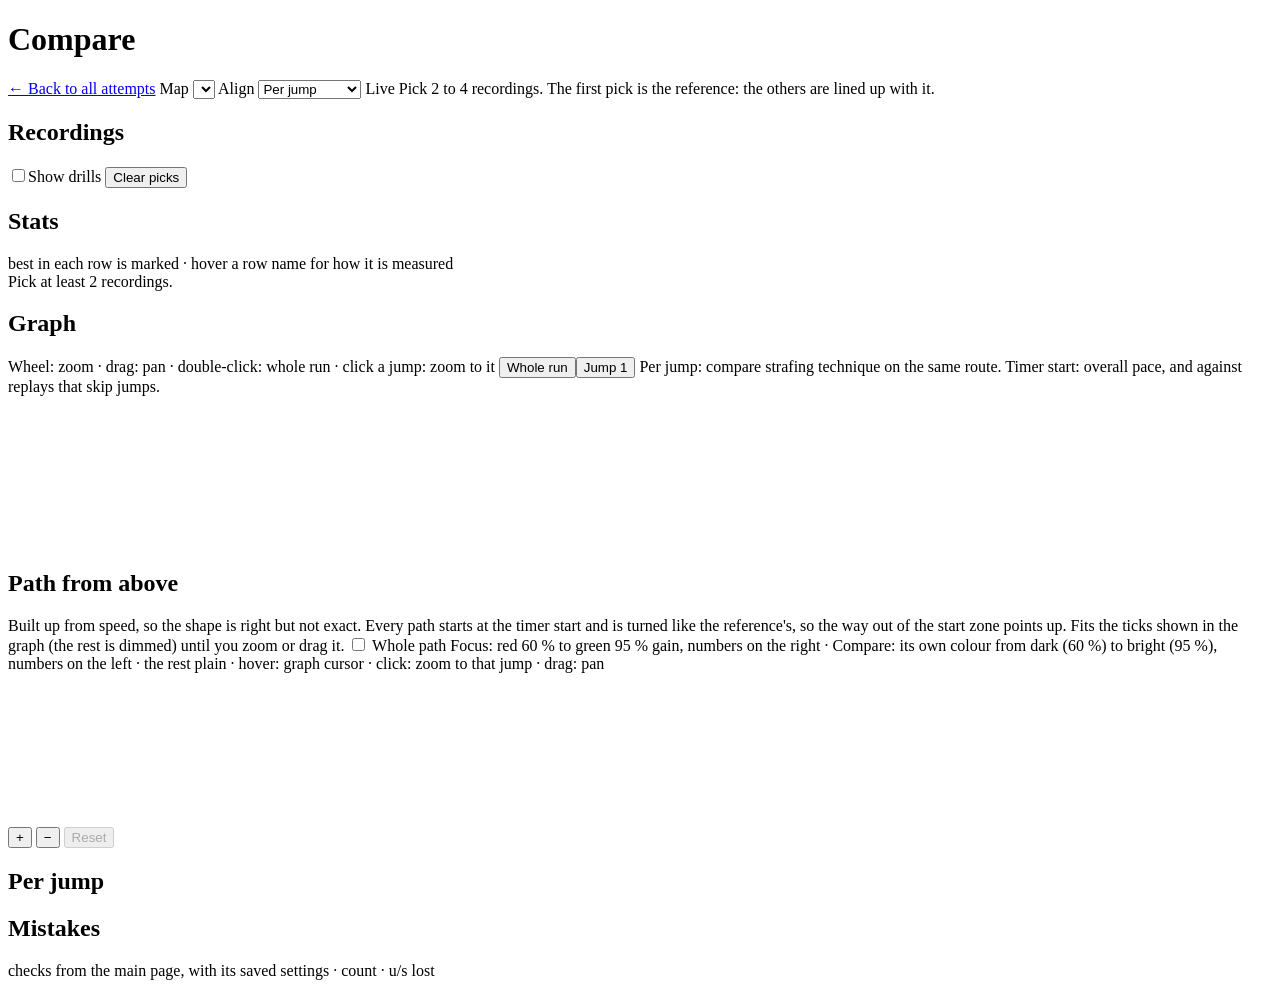
==== viewer/static/compare.html @ f0e8fb43 "feat(viewer): gain colour and jump numbers on comparison paths Ghost path shades pink by gain %; /co" ====
<!DOCTYPE html>
<html lang="en">
<head>
<meta charset="utf-8">
<title>Compare · Strafe Review</title>
<link rel="stylesheet" href="/static/style.css">
<link rel="stylesheet" href="/static/drill.css">
<link rel="stylesheet" href="/static/compare.css">
</head>
<body class="drill compare">
<header id="bar">
	<h1>Compare</h1>
	<a class="btn back" href="/">← Back to all attempts</a>
	<label>Map <select id="map"></select></label>
	<label>Align <select id="align" title="How the others are lined up with the reference (the first pick). Per jump: compare strafing technique on the same route. Timer start: overall pace, and against replays that skip jumps.">
		<option value="jump">Per jump</option>
		<option value="timer">On timer start</option>
	</select></label>
	<span id="live" class="live off" title="The recording list updates by itself the moment an attempt is saved">Live</span>
	<span class="hint">Pick 2 to 4 recordings. The first pick is the reference: the others are lined up with it.</span>
</header>
<main id="cmp-main">
	<section id="picker">
		<div class="sec-head"><h2>Recordings</h2><span id="pick-sum" class="muted"></span>
			<label class="drill-toggle"><input type="checkbox" id="show-drills"><span>Show drills</span></label>
			<button id="clear">Clear picks</button></div>
		<div id="pick-list"></div>
	</section>
	<section id="stats">
		<div class="sec-head"><h2>Stats</h2><span class="muted">best in each row is marked · hover a row name for how it is measured</span></div>
		<div id="stats-body" class="muted">Pick at least 2 recordings.</div>
	</section>
	<section id="graph">
		<div class="sec-head"><h2>Graph</h2>
			<span class="muted">Wheel: zoom · drag: pan · double-click: whole run · click a jump: zoom to it</span>
			<button id="whole">Whole run</button><button id="jump1">Jump 1</button>
			<span class="align-tip">Per jump: compare strafing technique on the same route. Timer start: overall pace, and against replays that skip jumps.</span></div>
		<div id="legend"></div>
		<div id="readout" class="readout"></div>
		<div id="plot"><canvas id="base"></canvas><canvas id="over"></canvas></div>
	</section>
	<section id="path-sec">
		<div class="sec-head">
			<h2>Path from above</h2>
			<span id="path-dist" class="path-dist" title="Horizontal distance from the timer start to the run end (teleports add nothing)"></span>
			<span class="muted">Built up from speed, so the shape is right but not exact. Every path starts at the timer start and is turned like the reference's, so the way out of the start zone points up. Fits the ticks shown in the graph (the rest is dimmed) until you zoom or drag it.</span>
			<label class="cmp" title="Fit the whole paths instead of the ticks shown in the graph"><input type="checkbox" id="path-whole"> Whole path</label>
			<span class="hint">Focus: red 60 % to green 95 % gain, numbers on the right · Compare: its own colour from dark (60 %) to bright (95 %), numbers on the left · the rest plain · hover: graph cursor · click: zoom to that jump · drag: pan</span>
		</div>
		<div id="path-roles"></div>
		<div id="path-box">
			<canvas id="path-base"></canvas>
			<canvas id="path-over"></canvas>
			<div class="path-zoom">
				<button id="path-in" title="Zoom in">+</button>
				<button id="path-out" title="Zoom out">−</button>
				<button id="path-reset" title="Back to the fit (follows the graph again)" disabled>Reset</button>
			</div>
		</div>
	</section>
	<section id="perjump">
		<div class="sec-head"><h2>Per jump</h2><span id="pj-note" class="muted"></span></div>
		<div id="pj-body"></div>
	</section>
	<section id="mist">
		<div class="sec-head"><h2>Mistakes</h2><span class="muted">checks from the main page, with its saved settings · count · u/s lost</span></div>
		<div id="mist-body"></div>
	</section>
</main>
<script src="/static/data.js"></script>
<script src="/static/checks.js"></script>
<script src="/static/stats.js"></script>
<script src="/static/compare.js"></script>
</body>
</html>
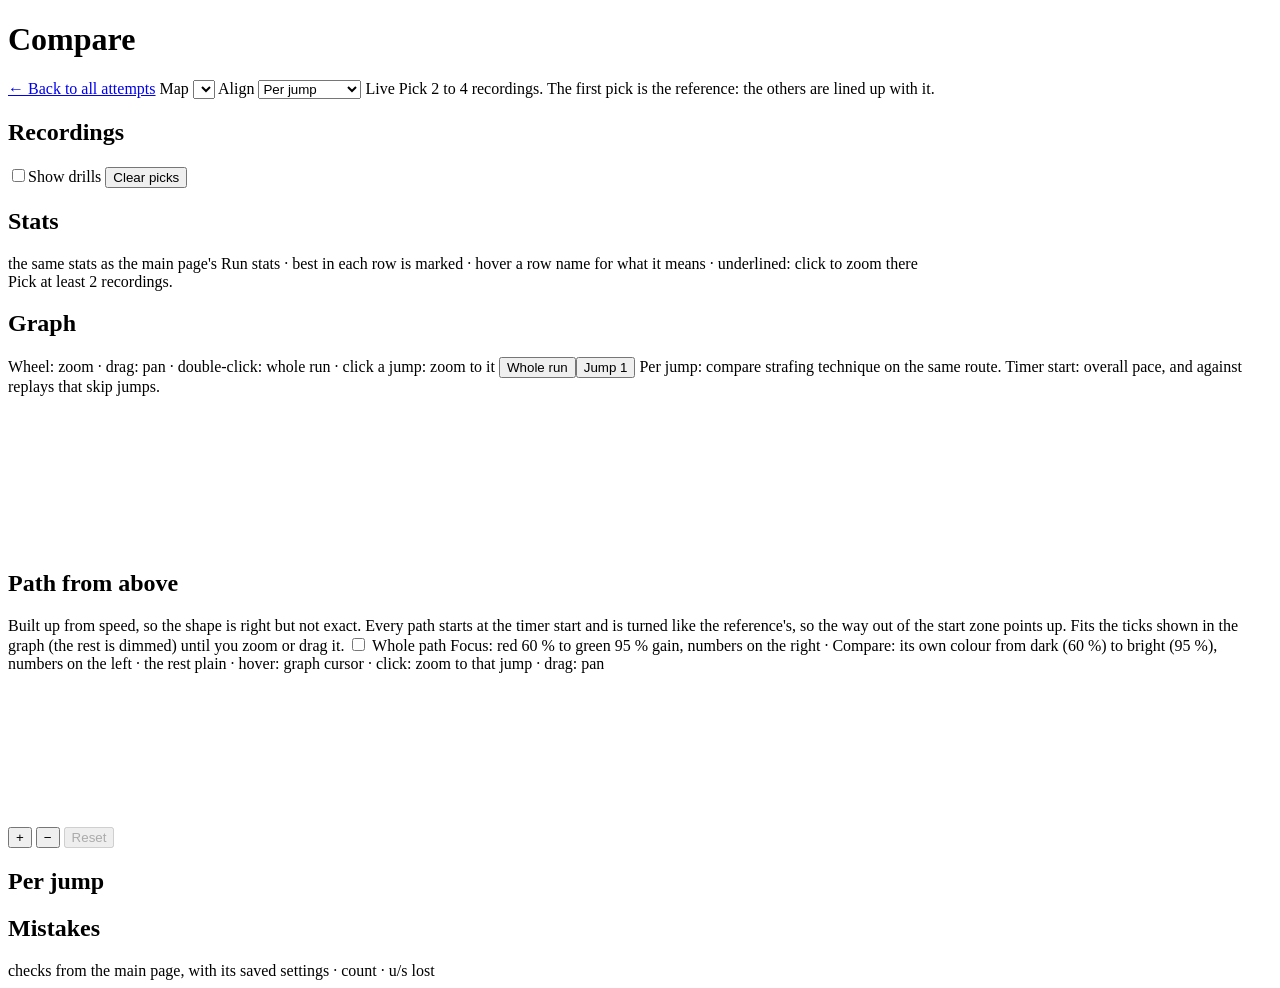
==== commit aea2690c: "feat(viewer): move all comparison to /compare with every run stat side by side Main page drops the g" ====
--- a/viewer/static/compare.html
+++ b/viewer/static/compare.html
@@ -24,11 +24,13 @@
 		<div class="sec-head"><h2>Recordings</h2><span id="pick-sum" class="muted"></span>
 			<label class="drill-toggle"><input type="checkbox" id="show-drills"><span>Show drills</span></label>
 			<button id="clear">Clear picks</button></div>
+		<div id="presets" title="Quick picks that follow your saved recordings on this map"></div>
 		<div id="pick-list"></div>
 	</section>
 	<section id="stats">
-		<div class="sec-head"><h2>Stats</h2><span class="muted">best in each row is marked · hover a row name for how it is measured</span></div>
+		<div class="sec-head"><h2>Stats</h2><span class="muted">the same stats as the main page's Run stats · best in each row is marked · hover a row name for what it means · underlined: click to zoom there</span></div>
 		<div id="stats-body" class="muted">Pick at least 2 recordings.</div>
+		<div id="rs-tip" hidden></div>
 	</section>
 	<section id="graph">
 		<div class="sec-head"><h2>Graph</h2>
@@ -70,6 +72,8 @@
 <script src="/static/data.js"></script>
 <script src="/static/checks.js"></script>
 <script src="/static/stats.js"></script>
+<script src="/static/mouse.js"></script>
+<script src="/static/runrows.js"></script>
 <script src="/static/compare.js"></script>
 </body>
 </html>
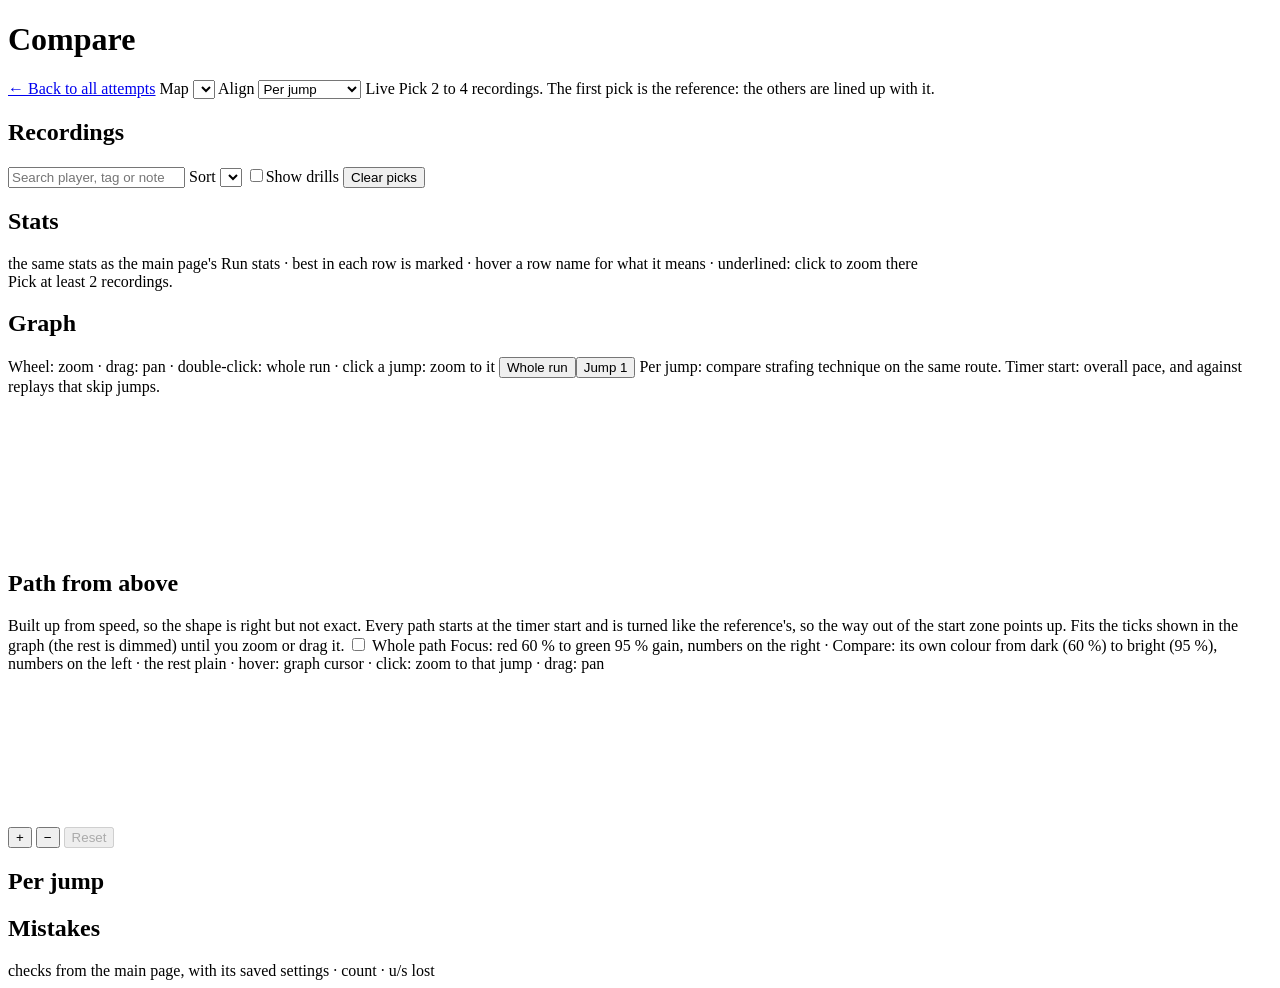
==== commit 732f7a64: "feat(viewer): sort and search the recording lists Main page sidebar and /compare picker share static" ====
--- a/viewer/static/compare.html
+++ b/viewer/static/compare.html
@@ -22,6 +22,8 @@
 <main id="cmp-main">
 	<section id="picker">
 		<div class="sec-head"><h2>Recordings</h2><span id="pick-sum" class="muted"></span>
+			<input id="search" type="search" placeholder="Search player, tag or note" title="Every word must match the player, map, a tag or the note. Picked recordings stay listed.">
+			<label class="sort">Sort <select id="sort" title="Recordings without the value go last"></select></label>
 			<label class="drill-toggle"><input type="checkbox" id="show-drills"><span>Show drills</span></label>
 			<button id="clear">Clear picks</button></div>
 		<div id="presets" title="Quick picks that follow your saved recordings on this map"></div>
@@ -74,6 +76,8 @@
 <script src="/static/stats.js"></script>
 <script src="/static/mouse.js"></script>
 <script src="/static/runrows.js"></script>
+<script src="/static/autotags.js"></script>
+<script src="/static/listsort.js"></script>
 <script src="/static/compare.js"></script>
 </body>
 </html>
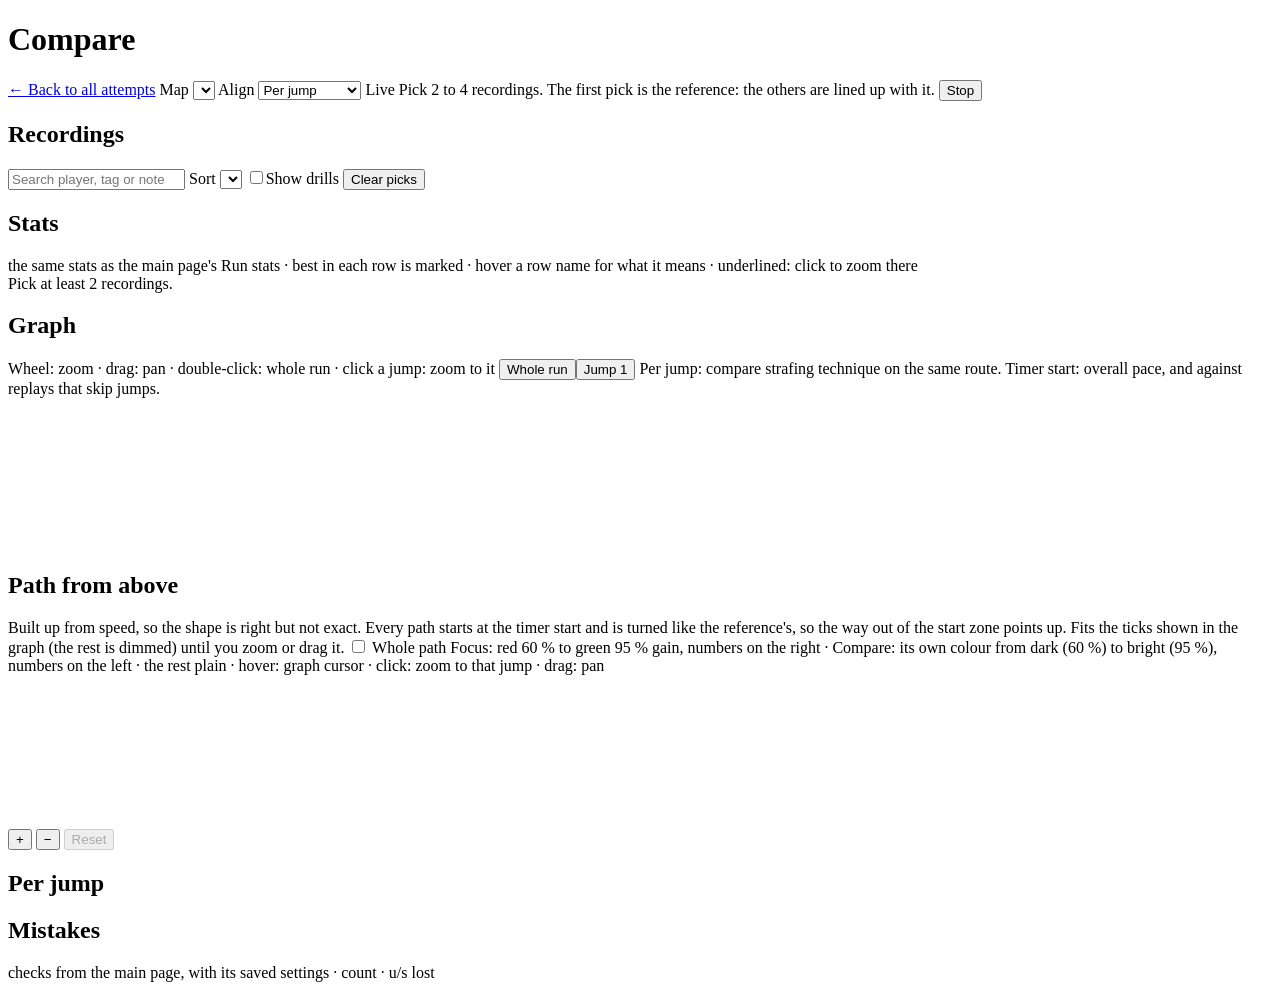
==== commit 64d4cc01: "feat(viewer): Stop button on every page POST /api/stop (own page only) ends the program, so the serv" ====
--- a/viewer/static/compare.html
+++ b/viewer/static/compare.html
@@ -18,6 +18,7 @@
 	</select></label>
 	<span id="live" class="live off" title="The recording list updates by itself the moment an attempt is saved">Live</span>
 	<span class="hint">Pick 2 to 4 recordings. The first pick is the reference: the others are lined up with it.</span>
+	<button class="stop bar-end">Stop</button>
 </header>
 <main id="cmp-main">
 	<section id="picker">
@@ -78,6 +79,8 @@
 <script src="/static/runrows.js"></script>
 <script src="/static/autotags.js"></script>
 <script src="/static/listsort.js"></script>
+<script src="/static/snap.js"></script>
 <script src="/static/compare.js"></script>
+<script src="/static/stop.js"></script>
 </body>
 </html>
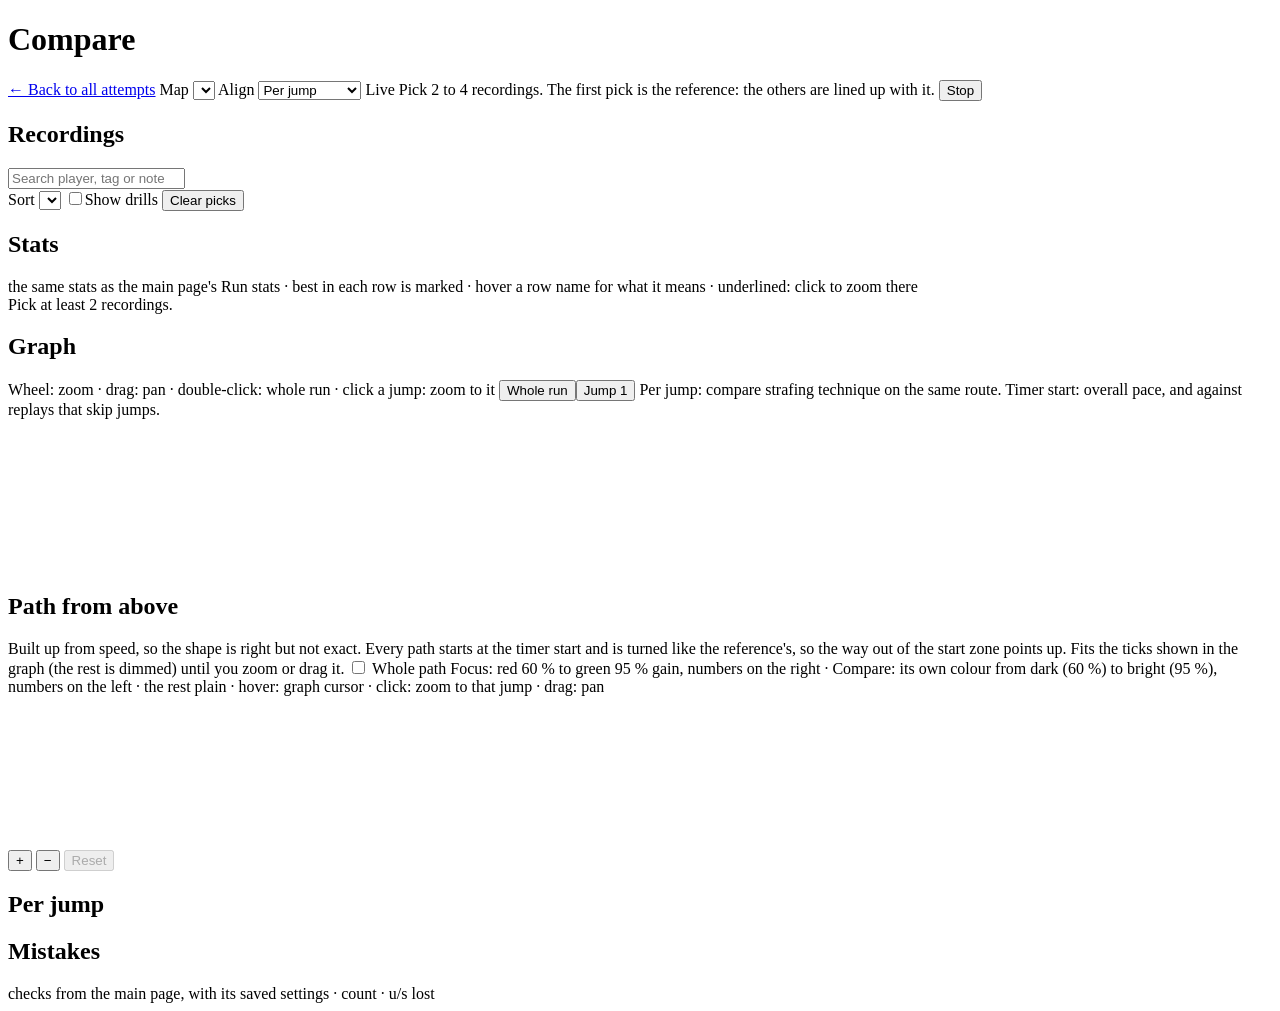
==== commit 225d4af2: "feat(list): Who row for own/replay/spectated; grey only empty choices A row of buttons (All, Own, Re" ====
--- a/viewer/static/compare.html
+++ b/viewer/static/compare.html
@@ -24,6 +24,7 @@
 	<section id="picker">
 		<div class="sec-head"><h2>Recordings</h2><span id="pick-sum" class="muted"></span>
 			<input id="search" type="search" placeholder="Search player, tag or note" title="Every word must match the player, map, a tag or the note. Picked recordings stay listed.">
+			<div id="who" class="who-row" title="Whose recordings to list: yours, replays, or live players you spectated. Picked recordings stay listed."></div>
 			<label class="sort">Sort <select id="sort" title="Recordings without the value go last"></select></label>
 			<label class="drill-toggle"><input type="checkbox" id="show-drills"><span>Show drills</span></label>
 			<button id="clear">Clear picks</button></div>
@@ -82,5 +83,6 @@
 <script src="/static/snap.js"></script>
 <script src="/static/compare.js"></script>
 <script src="/static/stop.js"></script>
+<script src="/static/update.js"></script>
 </body>
 </html>
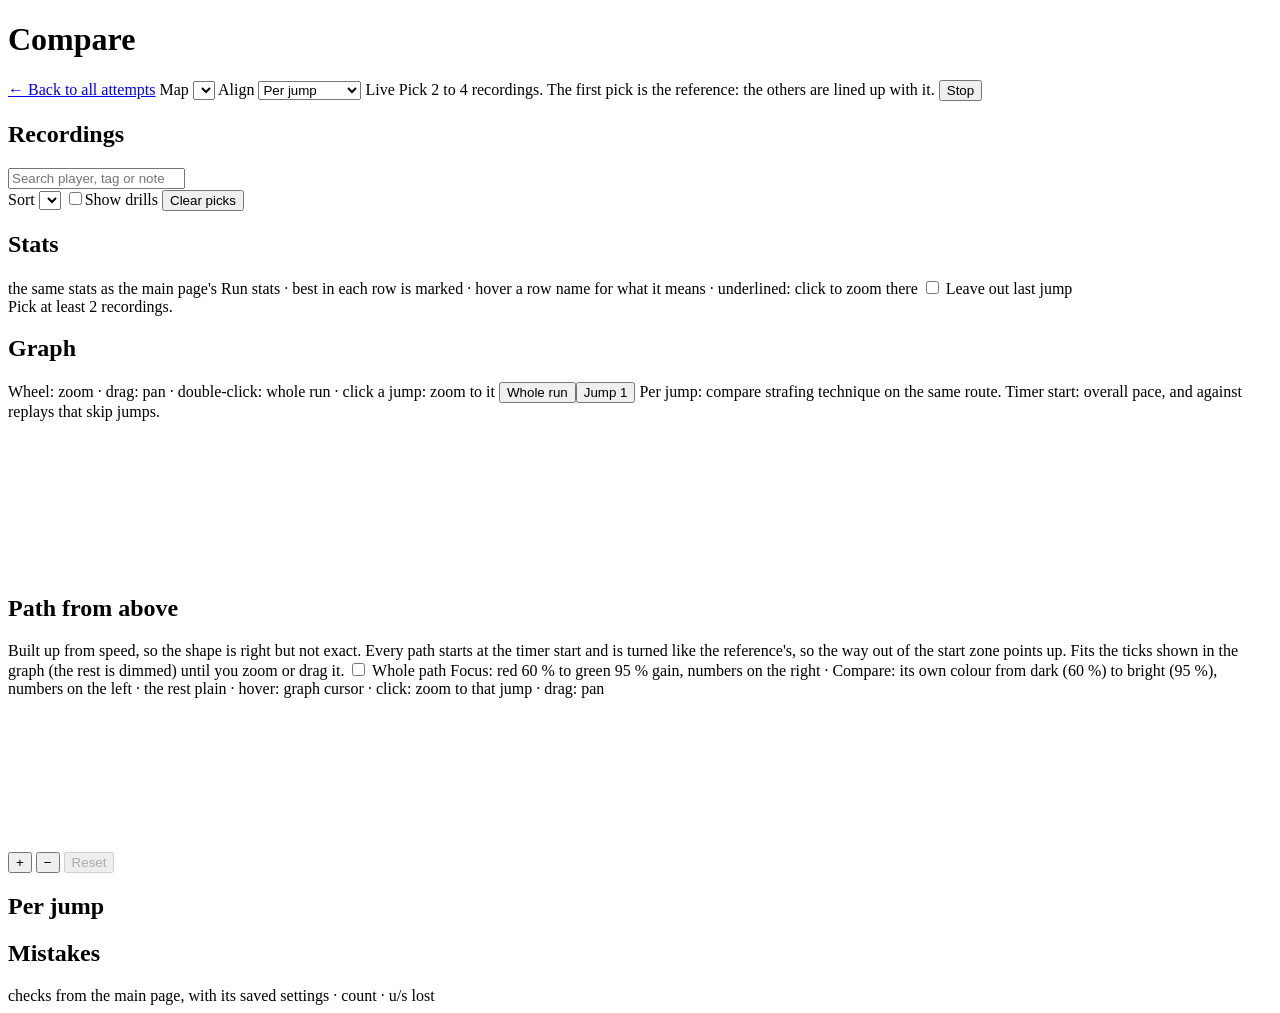
==== commit 655a22b9: "feat(stats): leave a finished run's last jump out of pooled stats A finished run ends in the air on " ====
--- a/viewer/static/compare.html
+++ b/viewer/static/compare.html
@@ -32,7 +32,8 @@
 		<div id="pick-list"></div>
 	</section>
 	<section id="stats">
-		<div class="sec-head"><h2>Stats</h2><span class="muted">the same stats as the main page's Run stats · best in each row is marked · hover a row name for what it means · underlined: click to zoom there</span></div>
+		<div class="sec-head"><h2>Stats</h2><span class="muted">the same stats as the main page's Run stats · best in each row is marked · hover a row name for what it means · underlined: click to zoom there</span>
+			<label class="cmp" title="A finished bhop run ends in the air on its way into the end zone. Untick to count that last jump in gain, sync, angles, swaps and key shares too. Failed runs always keep it. Shared with the main page."><input type="checkbox" id="skip-last"> Leave out last jump</label></div>
 		<div id="stats-body" class="muted">Pick at least 2 recordings.</div>
 		<div id="rs-tip" hidden></div>
 	</section>
